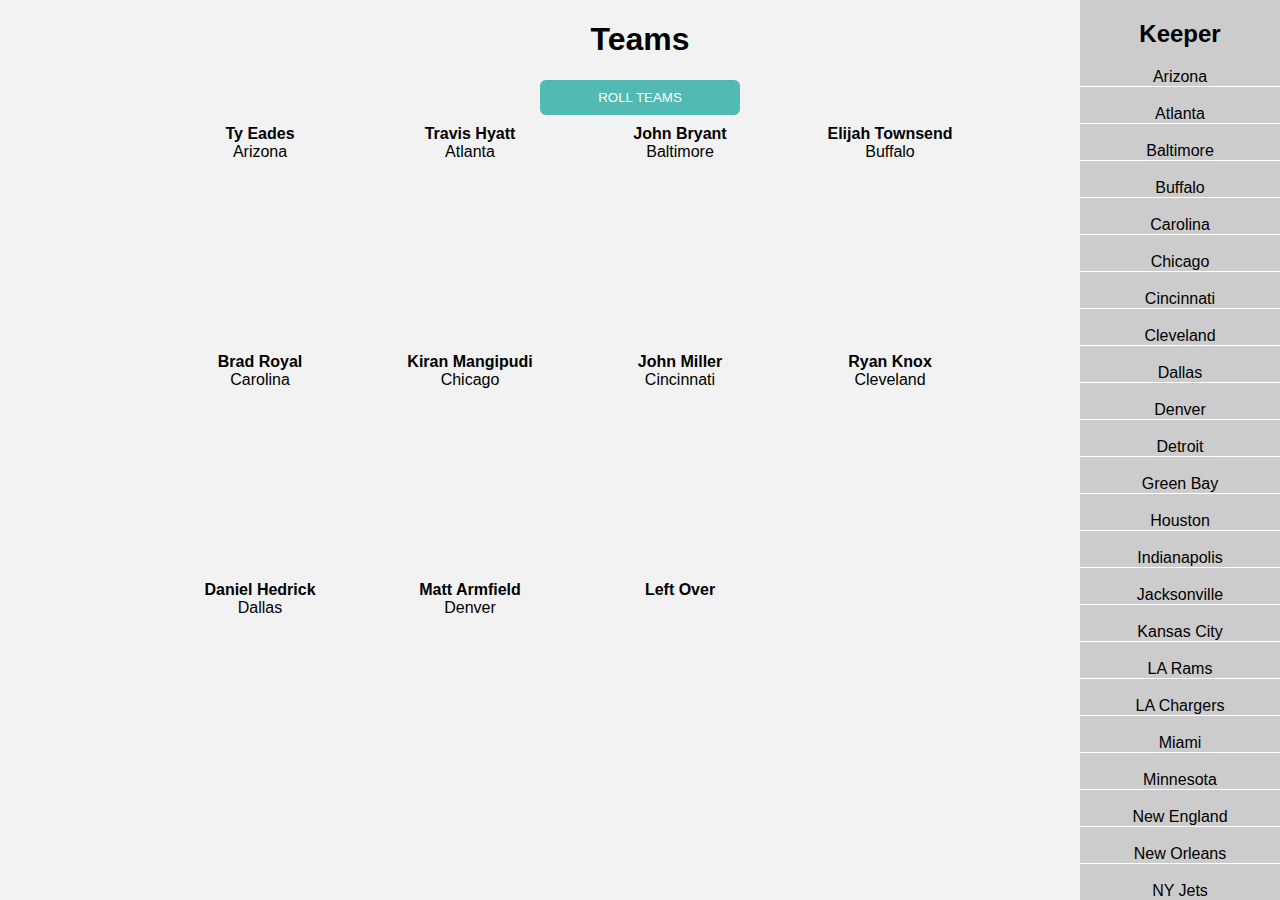
==== keepers.html @ b786da17 "drag and drop" ====
<!DOCTYPE html>
<html>
<head>
  <meta charset="UTF-8">
  <title>Dice League Roller</title>
  <link rel="stylesheet" href="css/foundation.min.css">
  <link rel="stylesheet" href="css/style.css">
  <style>
#draftTeam{
  max-width: 1000px;
  margin: 0 auto;
}
#draftTeam > li{
  float: left;
  width:200px;
  margin-right: 10px;
}
.team-area{
  width: 200px;
  height: 200px;
}
.clear-fix{
  clear: both;
}
#drag-teams{
  position: fixed;
  width: 200px;
  height: 100%;
  top: 0;
  right: 0;
  background: #ccc;
  overflow-y: scroll;
}
#drag-teams > div{
  border-bottom: 1px solid #fff;
}
button{
  margin: 0 0 10px 0;
}
</style>
</head>
<body>
  <h1>Teams</h1>
  <button onclick="diceRoll()">Roll Teams</button>
      <ul id="draftTeam">
        <li>Ty Eades
          <div id="teamTy" class="team-area" ondrop="drop(event)" ondragover="allowDrop(event)"></div>
        </li>
        <li>Travis Hyatt
          <div id="teamTravis" class="team-area" ondrop="drop(event)" ondragover="allowDrop(event)"></div>
        </li>
        <li>John Bryant
          <div id="teamBryant" class="team-area" ondrop="drop(event)" ondragover="allowDrop(event)"></div>
        </li>
        <li>Elijah Townsend
          <div id="teamElijah" class="team-area" ondrop="drop(event)" ondragover="allowDrop(event)"></div>
        </li>
        <li>Brad Royal
          <div id="teamBrad" class="team-area" ondrop="drop(event)" ondragover="allowDrop(event)"></div>
        </li>
        <li>Kiran Mangipudi
          <div id="teamKiran" class="team-area" ondrop="drop(event)" ondragover="allowDrop(event)"></div>
        </li>
        <li>John Miller
          <div id="teamMiller" class="team-area" ondrop="drop(event)" ondragover="allowDrop(event)"></div>
        </li>
        <li>Ryan Knox
          <div id="teamKnox" class="team-area" ondrop="drop(event)" ondragover="allowDrop(event)"></div>
        </li>
        <li>Daniel Hedrick
          <div id="teamDaniel" class="team-area" ondrop="drop(event)" ondragover="allowDrop(event)"></div>
        </li>
        <li>Matt Armfield
          <div id="teamMatt" class="team-area" ondrop="drop(event)" ondragover="allowDrop(event)"></div>
        </li>
        <li>Left Over
          <div id="team11"></div>
        </li>
      </ul>
      <div class="clear-fix"></div>

      <div id="drag-teams">
        <h2>Keeper</h2>
        <div draggable="true" class="teamKeep" ondragstart="drag(event)" id="Arizona">Arizona</div><br/>
        <div draggable="true" class="teamKeep" ondragstart="drag(event)" id="Atlanta">Atlanta</div><br/>
        <div draggable="true" class="teamKeep" ondragstart="drag(event)" id="Baltimore">Baltimore</div><br/>
        <div draggable="true" class="teamKeep" ondragstart="drag(event)" id="Buffalo">Buffalo</div><br/>
        <div draggable="true" class="teamKeep" ondragstart="drag(event)" id="Carolina">Carolina</div><br/>
        <div draggable="true" class="teamKeep" ondragstart="drag(event)" id="Chicago">Chicago</div><br/>
        <div draggable="true" class="teamKeep" ondragstart="drag(event)" id="Cincinnati">Cincinnati</div><br/>
        <div draggable="true" class="teamKeep" ondragstart="drag(event)" id="Cleveland">Cleveland</div><br/>
        <div draggable="true" class="teamKeep" ondragstart="drag(event)" id="Dallas">Dallas</div><br/>
        <div draggable="true" class="teamKeep" ondragstart="drag(event)" id="Denver">Denver</div><br/>
        <div draggable="true" class="teamKeep" ondragstart="drag(event)" id="Detroit">Detroit</div><br/>
        <div draggable="true" class="teamKeep" ondragstart="drag(event)" id="Green Bay">Green Bay</div><br/>
        <div draggable="true" class="teamKeep" ondragstart="drag(event)" id="Houston">Houston</div><br/>
        <div draggable="true" class="teamKeep" ondragstart="drag(event)" id="Indianapolis">Indianapolis</div><br/>
        <div draggable="true" class="teamKeep" ondragstart="drag(event)" id="Jacksonville">Jacksonville</div><br/>
        <div draggable="true" class="teamKeep" ondragstart="drag(event)" id="Kansas-City">Kansas City</div><br/>
        <div draggable="true" class="teamKeep" ondragstart="drag(event)" id="LA-Rams">LA Rams</div><br/>
        <div draggable="true" class="teamKeep" ondragstart="drag(event)" id="LA-Chargers">LA Chargers</div><br/>
        <div draggable="true" class="teamKeep" ondragstart="drag(event)" id="Miami">Miami</div><br/>
        <div draggable="true" class="teamKeep" ondragstart="drag(event)" id="Minnesota">Minnesota</div><br/>
        <div draggable="true" class="teamKeep" ondragstart="drag(event)" id="New England">New England</div><br/>
        <div draggable="true" class="teamKeep" ondragstart="drag(event)" id="New Orleans">New Orleans</div><br/>
        <div draggable="true" class="teamKeep" ondragstart="drag(event)" id="NY-Jets">NY Jets</div><br/>
        <div draggable="true" class="teamKeep" ondragstart="drag(event)" id="NY-Giants">NY Giants</div><br/>
        <div draggable="true" class="teamKeep" ondragstart="drag(event)" id="Oakland">Oakland</div><br/>
        <div draggable="true" class="teamKeep" ondragstart="drag(event)" id="Philadelphia">Philadelphia</div><br/>
        <div draggable="true" class="teamKeep" ondragstart="drag(event)" id="Pittsburgh">Pittsburgh</div><br/>
        <div draggable="true" class="teamKeep" ondragstart="drag(event)" id="San Francisco">San Francisco</div><br/>
        <div draggable="true" class="teamKeep" ondragstart="drag(event)" id="Seattle">Seattle</div><br/>
        <div draggable="true" class="teamKeep" ondragstart="drag(event)" id="Tampa-Bay">Tampa Bay</div><br/>
        <div draggable="true" class="teamKeep" ondragstart="drag(event)" id="Tennessee">Tennessee</div><br/>
        <div draggable="true" class="teamKeep" ondragstart="drag(event)" id="Washington">Washington</div>
      </div>


<div id="teams"></div>
<script src="https://code.jquery.com/jquery-2.2.4.min.js"></script>
<script src="js/dice.js"></script>
</body>
</html>
---- css/style.css ----
* {
  font-family: Helvetica, Arial, sans-serif;
}
body{
  text-align: center;
  background: #f2f2f2;
}
button {
  margin-top: 50px;
  background-color: rgb(82, 186, 179);
  border-radius: 6px;
  border: none;
  color: rgb(255, 255, 255);
  padding: 10px;
  text-transform: uppercase;
  width: 200px;
  cursor: pointer;
}
.container{
  position: relative;
   width: 100%;
   max-width: 960px;
   margin: 0 auto;
   box-sizing: border-box;
}
.half-section{
  width: 49.99999%;
 float: left;
 text-align: justify;
 box-sizing: border-box;
}
#draftTeam{
  list-style: none;
}

#draftTeam li{
  font-weight: bold;
  margin-bottom: 10px;
}

#draftTeam li > *{
  font-weight: normal;
}

#teams{
  display: none;
}
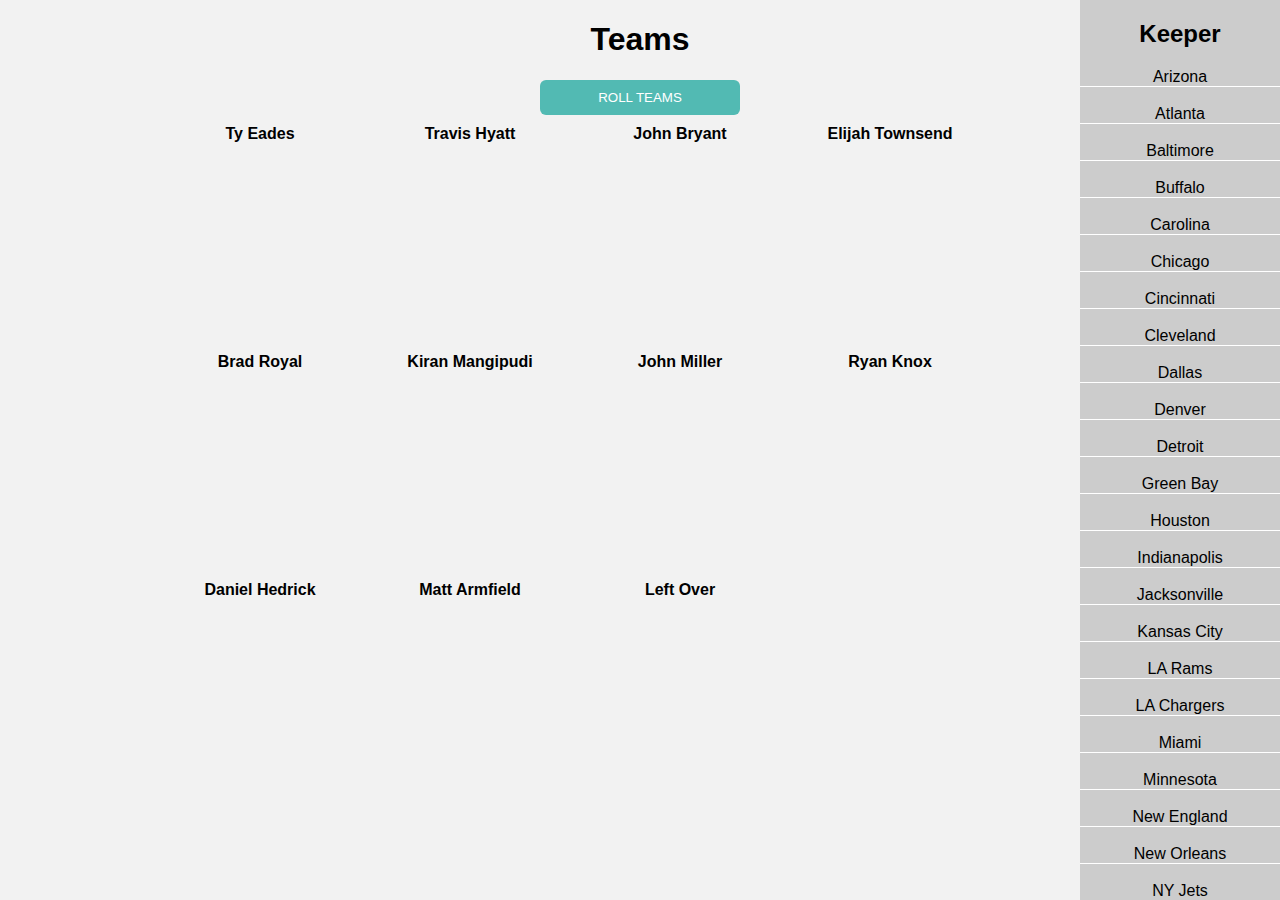
==== commit 26c34417: "object oriented javascript file" ====
--- a/keepers.html
+++ b/keepers.html
@@ -117,7 +117,6 @@
 
 
 <div id="teams"></div>
-<script src="https://code.jquery.com/jquery-2.2.4.min.js"></script>
-<script src="js/dice.js"></script>
+<script src="js/ooj.js"></script>
 </body>
 </html>
